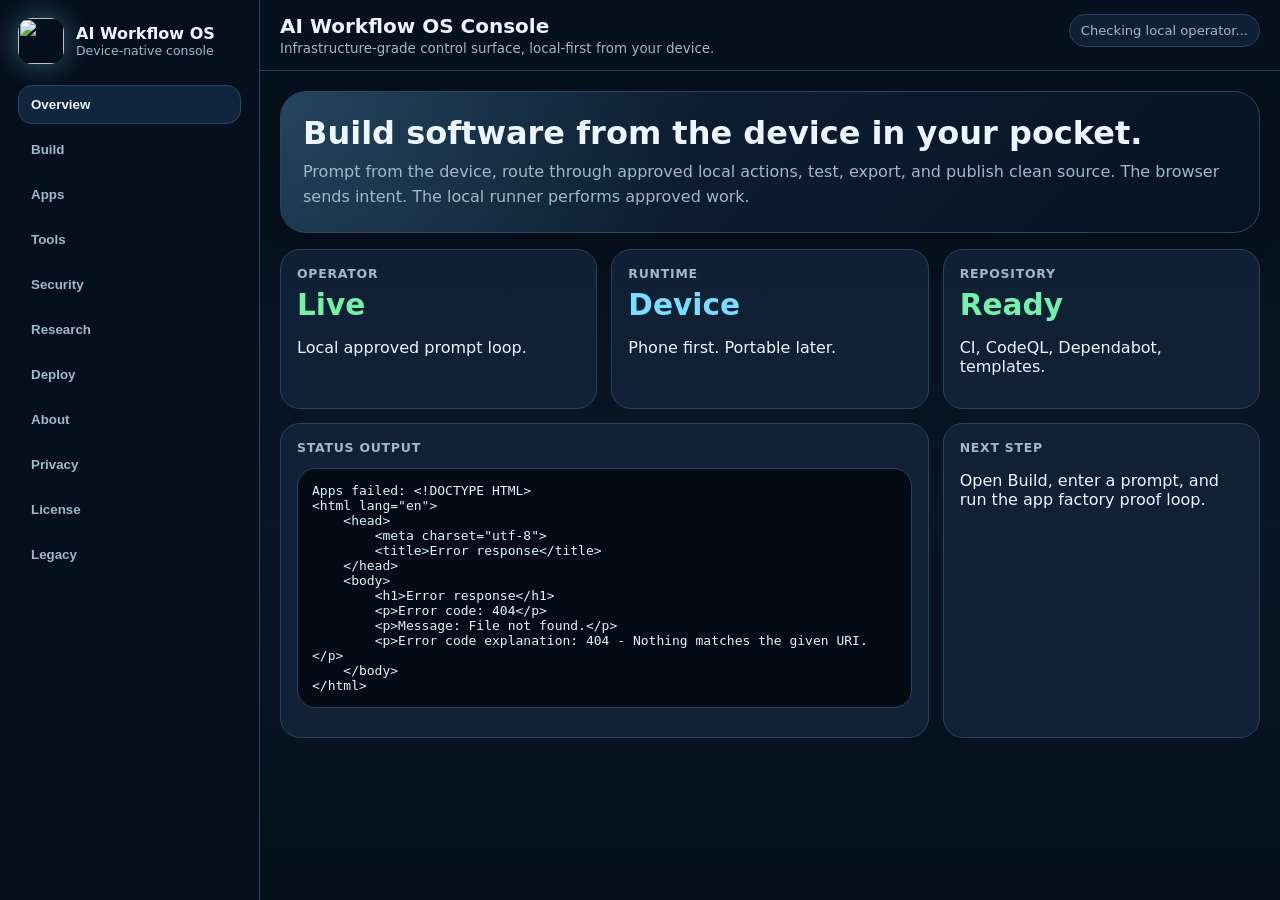
==== web/index.html @ d05ff274 "Enforce app factory contract and full console pages" ====
<!doctype html>
<html lang="en">
<head>
  <meta charset="utf-8">
  <meta name="viewport" content="width=device-width,initial-scale=1">
  <meta http-equiv="Content-Security-Policy" content="default-src 'self'; img-src 'self' data:; style-src 'self' 'unsafe-inline'; script-src 'self' 'unsafe-inline'; connect-src 'self'; object-src 'none'; base-uri 'self'; form-action 'self'">
  <title>AI Workflow OS Console</title>
  <link rel="manifest" href="/manifest.webmanifest">
  <meta name="theme-color" content="#07111f">
  <link rel="icon" type="image/png" sizes="192x192" href="/icons/ai-workflow-os-192.png">
  <style>
    :root{color-scheme:dark;--bg:#06101d;--rail:#07101d;--panel:#101f35;--card:#13243b;--line:#29425f;--text:#edf6ff;--muted:#9fb8ca;--blue:#7bdcff;--green:#74f0aa;--warn:#ffd166;--bad:#ff8080}
    *{box-sizing:border-box}body{margin:0;background:linear-gradient(180deg,#06101d,#091625 58%,#06101d);color:var(--text);font-family:Inter,Roboto,system-ui,-apple-system,BlinkMacSystemFont,Segoe UI,sans-serif}.app{min-height:100vh;display:grid;grid-template-columns:260px 1fr}aside{position:sticky;top:0;height:100vh;background:rgba(7,16,29,.98);border-right:1px solid var(--line);padding:18px}.brand{display:flex;align-items:center;gap:12px;margin-bottom:18px}.brand img{width:46px;height:46px;border-radius:14px;box-shadow:0 0 28px rgba(123,220,255,.38)}.brand b{display:block}.brand span{display:block;color:var(--muted);font-size:.78rem}nav button{width:100%;text-align:left;border:1px solid transparent;background:transparent;color:var(--muted);border-radius:14px;padding:11px 12px;margin:3px 0;font-weight:800}nav button.active,nav button:hover{background:#10263f;color:var(--text);border-color:#244864}header{position:sticky;top:0;z-index:2;background:rgba(7,17,31,.92);backdrop-filter:blur(14px);border-bottom:1px solid var(--line);padding:14px 20px;display:flex;justify-content:space-between;gap:12px}.title h1{margin:0;font-size:1.25rem}.title p{margin:3px 0 0;color:var(--muted);font-size:.84rem}.pill{border:1px solid var(--line);background:#0e2035;border-radius:999px;padding:8px 11px;color:var(--muted);font-size:.82rem;height:max-content}.content{padding:20px;max-width:1320px;margin:0 auto}.hero{border:1px solid var(--line);background:radial-gradient(circle at top left,rgba(123,220,255,.18),transparent 42%),linear-gradient(135deg,#10243b,#081222);border-radius:26px;padding:22px;box-shadow:0 18px 60px rgba(0,0,0,.35)}.hero h2{font-size:2rem;margin:0 0 8px}.hero p{color:var(--muted);line-height:1.55;margin:0}.screen{display:none!important}.screen.active{display:grid!important;grid-template-columns:repeat(12,1fr);gap:14px;margin-top:16px}.card{grid-column:span 4;border:1px solid var(--line);background:rgba(19,36,59,.78);border-radius:20px;padding:16px;min-height:118px}.wide{grid-column:span 8}.full{grid-column:1/-1}.label{color:var(--muted);font-size:.78rem;text-transform:uppercase;letter-spacing:.06em;font-weight:900}.metric{font-size:1.85rem;font-weight:900;margin-top:7px}.good{color:var(--green)}.warn{color:var(--warn)}.blue{color:var(--blue)}textarea{width:100%;min-height:170px;border:1px solid var(--line);border-radius:18px;background:#050b15;color:var(--text);padding:14px;font-size:1rem;resize:vertical}button.primary{border:0;background:var(--blue);color:#001320;border-radius:999px;padding:12px 16px;font-weight:900}button.secondary{border:1px solid var(--line);background:#142940;color:var(--text);border-radius:999px;padding:12px 16px;font-weight:800}.actions{display:flex;flex-wrap:wrap;gap:8px;margin-top:12px}pre{white-space:pre-wrap;overflow:auto;max-height:520px;background:#050b15;border:1px solid var(--line);border-radius:18px;padding:14px;color:#dcf6ff}.table{display:grid;gap:8px}.row{display:grid;grid-template-columns:150px 1fr auto;gap:10px;align-items:center;padding:10px;border:1px solid #1e3954;border-radius:14px;background:#0d1b2d}.dot{width:10px;height:10px;border-radius:999px;background:var(--green);box-shadow:0 0 18px rgba(116,240,170,.8)}.mobilebar{display:none;position:fixed;left:10px;right:10px;bottom:10px;z-index:5;border:1px solid var(--line);background:rgba(10,20,36,.94);backdrop-filter:blur(16px);border-radius:24px;padding:8px;box-shadow:0 18px 60px rgba(0,0,0,.35)}.mobilebar button{flex:1;border:0;background:transparent;color:var(--muted);font-size:.72rem;font-weight:900}@media(max-width:850px){.app{display:block}aside{display:none}.content{padding:14px}.card,.wide{grid-column:1/-1}header{padding:12px 14px}.hero h2{font-size:1.45rem}.mobilebar{display:flex}body{padding-bottom:78px}}
  </style>
</head>
<body>
<div class="app">
  <aside><div class="brand"><img src="/icons/ai-workflow-os-192.png" alt=""><div><b>AI Workflow OS</b><span>Device-native console</span></div></div><nav>
    <button class="active" data-tab="overview">Overview</button><button data-tab="build">Build</button><button data-tab="apps">Apps</button><button data-tab="tools">Tools</button><button data-tab="security">Security</button><button data-tab="research">Research</button><button data-tab="deploy">Deploy</button><button data-tab="about">About</button><button data-tab="privacy">Privacy</button><button data-tab="license">License</button><button data-action="legacy">Legacy</button>
  </nav></aside>
  <main><header><div class="title"><h1>AI Workflow OS Console</h1><p>Infrastructure-grade control surface, local-first from your device.</p></div><div class="pill" id="status-pill">Checking local operator...</div></header><section class="content">
    <div class="hero"><h2>Build software from the device in your pocket.</h2><p>Prompt from the device, route through approved local actions, test, export, and publish clean source. The browser sends intent. The local runner performs approved work.</p></div>
    <section class="screen active" id="screen-overview"><div class="card"><div class="label">Operator</div><div class="metric good">Live</div><p>Local approved prompt loop.</p></div><div class="card"><div class="label">Runtime</div><div class="metric blue">Device</div><p>Phone first. Portable later.</p></div><div class="card"><div class="label">Repository</div><div class="metric good">Ready</div><p>CI, CodeQL, Dependabot, templates.</p></div><div class="card wide"><div class="label">Status output</div><pre id="output">Loading operator status...</pre></div><div class="card"><div class="label">Next step</div><p>Open Build, enter a prompt, and run the app factory proof loop.</p></div></section>
    <section class="screen" id="screen-build"><div class="card full"><div class="label">Build from prompt</div><textarea id="operator-prompt" placeholder="Build an application from inside this device..."></textarea><p><label><input type="checkbox" id="operator-publish"> Commit and push after tests pass</label></p><div class="actions"><button class="primary" data-action="build">Build From Prompt</button><button class="secondary" data-action="status">Operator Status</button><button class="secondary" data-action="export">Export Phone Bundle</button><button class="secondary" data-action="apps">Refresh Apps</button></div></div></section>
    <section class="screen" id="screen-apps"><div class="card full"><div class="label">Generated applications</div><div class="table" id="apps-table"></div></div></section>
    <section class="screen" id="screen-tools"><div class="card full"><div class="label">Installed capabilities</div><div class="table" id="tools-table"></div></div></section>
    <section class="screen" id="screen-security"><div class="card"><div class="label">Secrets</div><div class="metric good">Values hidden</div><p>Presence only. No values stored or printed.</p></div><div class="card"><div class="label">Boundary</div><div class="metric good">Allowlisted</div><p>No arbitrary browser shell.</p></div><div class="card"><div class="label">Public repo</div><div class="metric good">Hardened</div><p>Security policy, CodeQL, Dependabot, hygiene scan.</p></div></section>
    <section class="screen" id="screen-research"><div class="card full"><div class="label">Public landscape</div><p>Research snapshots track public signals for Actions, CodeQL, devcontainers, PWA, Termux, local-first, and agentic coding tools.</p><pre>Run python3 scripts/research_public_landscape.py from Termux to refresh repository research.</pre></div></section>
    <section class="screen" id="screen-deploy"><div class="card"><div class="label">Local</div><div class="metric good">Ready</div><p>PWA over localhost.</p></div><div class="card"><div class="label">Pages</div><div class="metric blue">Site</div><p>Public marketing site in /site.</p></div><div class="card"><div class="label">Future</div><div class="metric warn">SaaS</div><p>Control plane plus user-owned runners.</p></div></section>
    <section class="screen" id="screen-about"><div class="card full"><div class="label">About</div><h3>AI Workflow OS</h3><p>A device-native application factory by Michael Alonza P. Ware. Mission: make phones first-class software creation machines without compromising safety, proof, or public code quality.</p></div></section>
    <section class="screen" id="screen-privacy"><div class="card full"><div class="label">Privacy</div><h3>Local-first privacy</h3><p>The local console talks to localhost endpoints only. Secret values are never printed. External network work belongs to explicit terminal-side actions.</p></div></section>
    <section class="screen" id="screen-license"><div class="card full"><div class="label">License</div><h3>MIT License</h3><p>The repository includes LICENSE. Public use is permitted under the license terms while preserving copyright and warranty notices.</p></div></section>
  </section></main>
</div>
<div class="mobilebar"><button data-tab="overview">Home</button><button data-tab="build">Build</button><button data-tab="apps">Apps</button><button data-tab="tools">Tools</button><button data-tab="security">Safe</button></div>
<script>
const output=document.getElementById("output");function setOutput(v){output.textContent=v}function showTab(n){document.querySelectorAll(".screen").forEach(s=>s.classList.remove("active"));const t=document.getElementById("screen-"+n);if(t)t.classList.add("active");document.querySelectorAll("[data-tab]").forEach(b=>b.classList.toggle("active",b.dataset.tab===n))}
async function jsonFetch(url,opt){const r=await fetch(url,Object.assign({cache:"no-store"},opt||{}));const tx=await r.text();if(!r.ok)throw new Error(tx||("HTTP "+r.status));try{return JSON.stringify(JSON.parse(tx),null,2)}catch{return tx}}
async function loadStatus(){try{const text=await jsonFetch("/api/operator/status");setOutput(text);document.getElementById("status-pill").textContent="Local operator online";const data=JSON.parse(text);const table=document.getElementById("tools-table");table.innerHTML="";Object.keys(data.inventory.tools||{}).forEach(name=>{const tool=data.inventory.tools[name];const row=document.createElement("div");row.className="row";row.innerHTML="<b></b><span></span><span class=\"dot\"></span>";row.children[0].textContent=name;row.children[1].textContent=tool.path||"not installed";if(!tool.installed)row.querySelector(".dot").style.background="#ff8080";table.appendChild(row)})}catch(e){setOutput("Status failed: "+e.message)}}
async function loadApps(){try{const text=await jsonFetch("/api/operator/apps");const data=JSON.parse(text);const table=document.getElementById("apps-table");table.innerHTML="";(data.apps||[]).forEach(app=>{const row=document.createElement("div");row.className="row";row.innerHTML="<b></b><span></span><span class=\"dot\"></span>";row.children[0].textContent=app.name;row.children[1].textContent=(app.has_app_py?"app.py ":"")+(app.has_web_ui?"web ":"")+(app.has_test?"tests ":"")+(app.has_manifest?"manifest":"");table.appendChild(row)});setOutput(text);showTab("apps")}catch(e){setOutput("Apps failed: "+e.message)}}
async function runBuild(){const prompt=document.getElementById("operator-prompt").value.trim();if(!prompt){setOutput("Enter a prompt before building.");showTab("build");return}setOutput("Running approved app factory build...");try{const publish=document.getElementById("operator-publish").checked;const text=await jsonFetch("/api/operator/run",{method:"POST",headers:{"Content-Type":"application/json"},body:JSON.stringify({prompt:prompt,publish:publish})});setOutput(text);await loadApps()}catch(e){setOutput("Build failed: "+e.message);showTab("build")}}
async function exportPhone(){try{setOutput(await jsonFetch("/api/phone/export",{method:"POST",headers:{"Content-Type":"application/json"},body:"{}"}));showTab("overview")}catch(e){setOutput("Export failed: "+e.message)}}
document.addEventListener("click",e=>{const tab=e.target.closest("[data-tab]");if(tab){showTab(tab.dataset.tab);if(tab.dataset.tab==="apps")loadApps();return}const a=e.target.closest("[data-action]");if(!a)return;const action=a.dataset.action;if(action==="build")runBuild();if(action==="status"){loadStatus();showTab("overview")}if(action==="export")exportPhone();if(action==="apps")loadApps();if(action==="legacy")location.href="/legacy-dashboard.html"});
if("serviceWorker" in navigator)window.addEventListener("load",()=>navigator.serviceWorker.register("/sw.js").catch(()=>{}));loadStatus();loadApps();
</script>
</body>
</html>
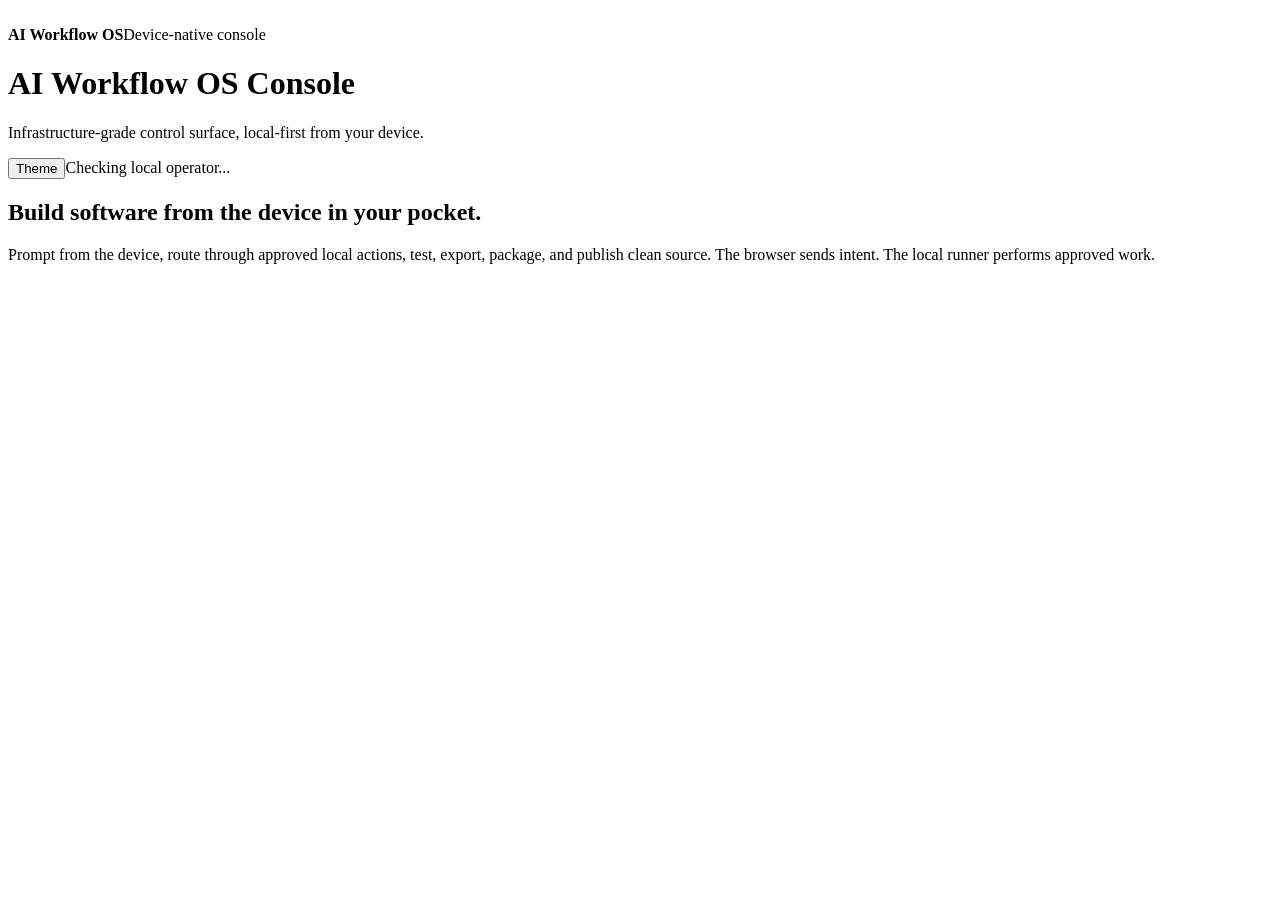
==== commit c4d19cd3: "Add decoupled device-native console shell and context packet" ====
--- a/web/index.html
+++ b/web/index.html
@@ -3,45 +3,30 @@
 <head>
   <meta charset="utf-8">
   <meta name="viewport" content="width=device-width,initial-scale=1">
-  <meta http-equiv="Content-Security-Policy" content="default-src 'self'; img-src 'self' data:; style-src 'self' 'unsafe-inline'; script-src 'self' 'unsafe-inline'; connect-src 'self'; object-src 'none'; base-uri 'self'; form-action 'self'">
+  <meta http-equiv="Content-Security-Policy" content="default-src 'self'; img-src 'self' data:; style-src 'self'; script-src 'self'; connect-src 'self'; object-src 'none'; base-uri 'self'; form-action 'self'">
   <title>AI Workflow OS Console</title>
   <link rel="manifest" href="/manifest.webmanifest">
   <meta name="theme-color" content="#07111f">
   <link rel="icon" type="image/png" sizes="192x192" href="/icons/ai-workflow-os-192.png">
-  <style>
-    :root{color-scheme:dark;--bg:#06101d;--rail:#07101d;--panel:#101f35;--card:#13243b;--line:#29425f;--text:#edf6ff;--muted:#9fb8ca;--blue:#7bdcff;--green:#74f0aa;--warn:#ffd166;--bad:#ff8080}
-    *{box-sizing:border-box}body{margin:0;background:linear-gradient(180deg,#06101d,#091625 58%,#06101d);color:var(--text);font-family:Inter,Roboto,system-ui,-apple-system,BlinkMacSystemFont,Segoe UI,sans-serif}.app{min-height:100vh;display:grid;grid-template-columns:260px 1fr}aside{position:sticky;top:0;height:100vh;background:rgba(7,16,29,.98);border-right:1px solid var(--line);padding:18px}.brand{display:flex;align-items:center;gap:12px;margin-bottom:18px}.brand img{width:46px;height:46px;border-radius:14px;box-shadow:0 0 28px rgba(123,220,255,.38)}.brand b{display:block}.brand span{display:block;color:var(--muted);font-size:.78rem}nav button{width:100%;text-align:left;border:1px solid transparent;background:transparent;color:var(--muted);border-radius:14px;padding:11px 12px;margin:3px 0;font-weight:800}nav button.active,nav button:hover{background:#10263f;color:var(--text);border-color:#244864}header{position:sticky;top:0;z-index:2;background:rgba(7,17,31,.92);backdrop-filter:blur(14px);border-bottom:1px solid var(--line);padding:14px 20px;display:flex;justify-content:space-between;gap:12px}.title h1{margin:0;font-size:1.25rem}.title p{margin:3px 0 0;color:var(--muted);font-size:.84rem}.pill{border:1px solid var(--line);background:#0e2035;border-radius:999px;padding:8px 11px;color:var(--muted);font-size:.82rem;height:max-content}.content{padding:20px;max-width:1320px;margin:0 auto}.hero{border:1px solid var(--line);background:radial-gradient(circle at top left,rgba(123,220,255,.18),transparent 42%),linear-gradient(135deg,#10243b,#081222);border-radius:26px;padding:22px;box-shadow:0 18px 60px rgba(0,0,0,.35)}.hero h2{font-size:2rem;margin:0 0 8px}.hero p{color:var(--muted);line-height:1.55;margin:0}.screen{display:none!important}.screen.active{display:grid!important;grid-template-columns:repeat(12,1fr);gap:14px;margin-top:16px}.card{grid-column:span 4;border:1px solid var(--line);background:rgba(19,36,59,.78);border-radius:20px;padding:16px;min-height:118px}.wide{grid-column:span 8}.full{grid-column:1/-1}.label{color:var(--muted);font-size:.78rem;text-transform:uppercase;letter-spacing:.06em;font-weight:900}.metric{font-size:1.85rem;font-weight:900;margin-top:7px}.good{color:var(--green)}.warn{color:var(--warn)}.blue{color:var(--blue)}textarea{width:100%;min-height:170px;border:1px solid var(--line);border-radius:18px;background:#050b15;color:var(--text);padding:14px;font-size:1rem;resize:vertical}button.primary{border:0;background:var(--blue);color:#001320;border-radius:999px;padding:12px 16px;font-weight:900}button.secondary{border:1px solid var(--line);background:#142940;color:var(--text);border-radius:999px;padding:12px 16px;font-weight:800}.actions{display:flex;flex-wrap:wrap;gap:8px;margin-top:12px}pre{white-space:pre-wrap;overflow:auto;max-height:520px;background:#050b15;border:1px solid var(--line);border-radius:18px;padding:14px;color:#dcf6ff}.table{display:grid;gap:8px}.row{display:grid;grid-template-columns:150px 1fr auto;gap:10px;align-items:center;padding:10px;border:1px solid #1e3954;border-radius:14px;background:#0d1b2d}.dot{width:10px;height:10px;border-radius:999px;background:var(--green);box-shadow:0 0 18px rgba(116,240,170,.8)}.mobilebar{display:none;position:fixed;left:10px;right:10px;bottom:10px;z-index:5;border:1px solid var(--line);background:rgba(10,20,36,.94);backdrop-filter:blur(16px);border-radius:24px;padding:8px;box-shadow:0 18px 60px rgba(0,0,0,.35)}.mobilebar button{flex:1;border:0;background:transparent;color:var(--muted);font-size:.72rem;font-weight:900}@media(max-width:850px){.app{display:block}aside{display:none}.content{padding:14px}.card,.wide{grid-column:1/-1}header{padding:12px 14px}.hero h2{font-size:1.45rem}.mobilebar{display:flex}body{padding-bottom:78px}}
-  </style>
+  <link rel="stylesheet" href="/assets/console.css">
 </head>
 <body>
-<div class="app">
-  <aside><div class="brand"><img src="/icons/ai-workflow-os-192.png" alt=""><div><b>AI Workflow OS</b><span>Device-native console</span></div></div><nav>
-    <button class="active" data-tab="overview">Overview</button><button data-tab="build">Build</button><button data-tab="apps">Apps</button><button data-tab="tools">Tools</button><button data-tab="security">Security</button><button data-tab="research">Research</button><button data-tab="deploy">Deploy</button><button data-tab="about">About</button><button data-tab="privacy">Privacy</button><button data-tab="license">License</button><button data-action="legacy">Legacy</button>
-  </nav></aside>
-  <main><header><div class="title"><h1>AI Workflow OS Console</h1><p>Infrastructure-grade control surface, local-first from your device.</p></div><div class="pill" id="status-pill">Checking local operator...</div></header><section class="content">
-    <div class="hero"><h2>Build software from the device in your pocket.</h2><p>Prompt from the device, route through approved local actions, test, export, and publish clean source. The browser sends intent. The local runner performs approved work.</p></div>
-    <section class="screen active" id="screen-overview"><div class="card"><div class="label">Operator</div><div class="metric good">Live</div><p>Local approved prompt loop.</p></div><div class="card"><div class="label">Runtime</div><div class="metric blue">Device</div><p>Phone first. Portable later.</p></div><div class="card"><div class="label">Repository</div><div class="metric good">Ready</div><p>CI, CodeQL, Dependabot, templates.</p></div><div class="card wide"><div class="label">Status output</div><pre id="output">Loading operator status...</pre></div><div class="card"><div class="label">Next step</div><p>Open Build, enter a prompt, and run the app factory proof loop.</p></div></section>
-    <section class="screen" id="screen-build"><div class="card full"><div class="label">Build from prompt</div><textarea id="operator-prompt" placeholder="Build an application from inside this device..."></textarea><p><label><input type="checkbox" id="operator-publish"> Commit and push after tests pass</label></p><div class="actions"><button class="primary" data-action="build">Build From Prompt</button><button class="secondary" data-action="status">Operator Status</button><button class="secondary" data-action="export">Export Phone Bundle</button><button class="secondary" data-action="apps">Refresh Apps</button></div></div></section>
-    <section class="screen" id="screen-apps"><div class="card full"><div class="label">Generated applications</div><div class="table" id="apps-table"></div></div></section>
-    <section class="screen" id="screen-tools"><div class="card full"><div class="label">Installed capabilities</div><div class="table" id="tools-table"></div></div></section>
-    <section class="screen" id="screen-security"><div class="card"><div class="label">Secrets</div><div class="metric good">Values hidden</div><p>Presence only. No values stored or printed.</p></div><div class="card"><div class="label">Boundary</div><div class="metric good">Allowlisted</div><p>No arbitrary browser shell.</p></div><div class="card"><div class="label">Public repo</div><div class="metric good">Hardened</div><p>Security policy, CodeQL, Dependabot, hygiene scan.</p></div></section>
-    <section class="screen" id="screen-research"><div class="card full"><div class="label">Public landscape</div><p>Research snapshots track public signals for Actions, CodeQL, devcontainers, PWA, Termux, local-first, and agentic coding tools.</p><pre>Run python3 scripts/research_public_landscape.py from Termux to refresh repository research.</pre></div></section>
-    <section class="screen" id="screen-deploy"><div class="card"><div class="label">Local</div><div class="metric good">Ready</div><p>PWA over localhost.</p></div><div class="card"><div class="label">Pages</div><div class="metric blue">Site</div><p>Public marketing site in /site.</p></div><div class="card"><div class="label">Future</div><div class="metric warn">SaaS</div><p>Control plane plus user-owned runners.</p></div></section>
-    <section class="screen" id="screen-about"><div class="card full"><div class="label">About</div><h3>AI Workflow OS</h3><p>A device-native application factory by Michael Alonza P. Ware. Mission: make phones first-class software creation machines without compromising safety, proof, or public code quality.</p></div></section>
-    <section class="screen" id="screen-privacy"><div class="card full"><div class="label">Privacy</div><h3>Local-first privacy</h3><p>The local console talks to localhost endpoints only. Secret values are never printed. External network work belongs to explicit terminal-side actions.</p></div></section>
-    <section class="screen" id="screen-license"><div class="card full"><div class="label">License</div><h3>MIT License</h3><p>The repository includes LICENSE. Public use is permitted under the license terms while preserving copyright and warranty notices.</p></div></section>
-  </section></main>
-</div>
-<div class="mobilebar"><button data-tab="overview">Home</button><button data-tab="build">Build</button><button data-tab="apps">Apps</button><button data-tab="tools">Tools</button><button data-tab="security">Safe</button></div>
-<script>
-const output=document.getElementById("output");function setOutput(v){output.textContent=v}function showTab(n){document.querySelectorAll(".screen").forEach(s=>s.classList.remove("active"));const t=document.getElementById("screen-"+n);if(t)t.classList.add("active");document.querySelectorAll("[data-tab]").forEach(b=>b.classList.toggle("active",b.dataset.tab===n))}
-async function jsonFetch(url,opt){const r=await fetch(url,Object.assign({cache:"no-store"},opt||{}));const tx=await r.text();if(!r.ok)throw new Error(tx||("HTTP "+r.status));try{return JSON.stringify(JSON.parse(tx),null,2)}catch{return tx}}
-async function loadStatus(){try{const text=await jsonFetch("/api/operator/status");setOutput(text);document.getElementById("status-pill").textContent="Local operator online";const data=JSON.parse(text);const table=document.getElementById("tools-table");table.innerHTML="";Object.keys(data.inventory.tools||{}).forEach(name=>{const tool=data.inventory.tools[name];const row=document.createElement("div");row.className="row";row.innerHTML="<b></b><span></span><span class=\"dot\"></span>";row.children[0].textContent=name;row.children[1].textContent=tool.path||"not installed";if(!tool.installed)row.querySelector(".dot").style.background="#ff8080";table.appendChild(row)})}catch(e){setOutput("Status failed: "+e.message)}}
-async function loadApps(){try{const text=await jsonFetch("/api/operator/apps");const data=JSON.parse(text);const table=document.getElementById("apps-table");table.innerHTML="";(data.apps||[]).forEach(app=>{const row=document.createElement("div");row.className="row";row.innerHTML="<b></b><span></span><span class=\"dot\"></span>";row.children[0].textContent=app.name;row.children[1].textContent=(app.has_app_py?"app.py ":"")+(app.has_web_ui?"web ":"")+(app.has_test?"tests ":"")+(app.has_manifest?"manifest":"");table.appendChild(row)});setOutput(text);showTab("apps")}catch(e){setOutput("Apps failed: "+e.message)}}
-async function runBuild(){const prompt=document.getElementById("operator-prompt").value.trim();if(!prompt){setOutput("Enter a prompt before building.");showTab("build");return}setOutput("Running approved app factory build...");try{const publish=document.getElementById("operator-publish").checked;const text=await jsonFetch("/api/operator/run",{method:"POST",headers:{"Content-Type":"application/json"},body:JSON.stringify({prompt:prompt,publish:publish})});setOutput(text);await loadApps()}catch(e){setOutput("Build failed: "+e.message);showTab("build")}}
-async function exportPhone(){try{setOutput(await jsonFetch("/api/phone/export",{method:"POST",headers:{"Content-Type":"application/json"},body:"{}"}));showTab("overview")}catch(e){setOutput("Export failed: "+e.message)}}
-document.addEventListener("click",e=>{const tab=e.target.closest("[data-tab]");if(tab){showTab(tab.dataset.tab);if(tab.dataset.tab==="apps")loadApps();return}const a=e.target.closest("[data-action]");if(!a)return;const action=a.dataset.action;if(action==="build")runBuild();if(action==="status"){loadStatus();showTab("overview")}if(action==="export")exportPhone();if(action==="apps")loadApps();if(action==="legacy")location.href="/legacy-dashboard.html"});
-if("serviceWorker" in navigator)window.addEventListener("load",()=>navigator.serviceWorker.register("/sw.js").catch(()=>{}));loadStatus();loadApps();
-</script>
+  <div id="app" class="console-shell" data-theme="dark">
+    <aside class="rail" aria-label="Primary navigation">
+      <div class="brand"><img src="/icons/ai-workflow-os-192.png" alt=""><div><b>AI Workflow OS</b><span>Device-native console</span></div></div>
+      <nav id="primary-nav"></nav>
+    </aside>
+    <aside id="flyout" class="flyout" aria-label="Context navigation"></aside>
+    <main class="workspace">
+      <header class="topbar">
+        <div><h1>AI Workflow OS Console</h1><p>Infrastructure-grade control surface, local-first from your device.</p></div>
+        <div class="top-actions"><button id="theme-toggle" class="ghost">Theme</button><span id="status-pill" class="pill">Checking local operator...</span></div>
+      </header>
+      <section class="hero"><h2>Build software from the device in your pocket.</h2><p>Prompt from the device, route through approved local actions, test, export, package, and publish clean source. The browser sends intent. The local runner performs approved work.</p></section>
+      <section id="screen" class="screen" aria-live="polite"></section>
+    </main>
+  </div>
+  <nav id="mobile-nav" class="mobile-nav" aria-label="Mobile navigation"></nav>
+  <script src="/assets/console.js"></script>
 </body>
 </html>
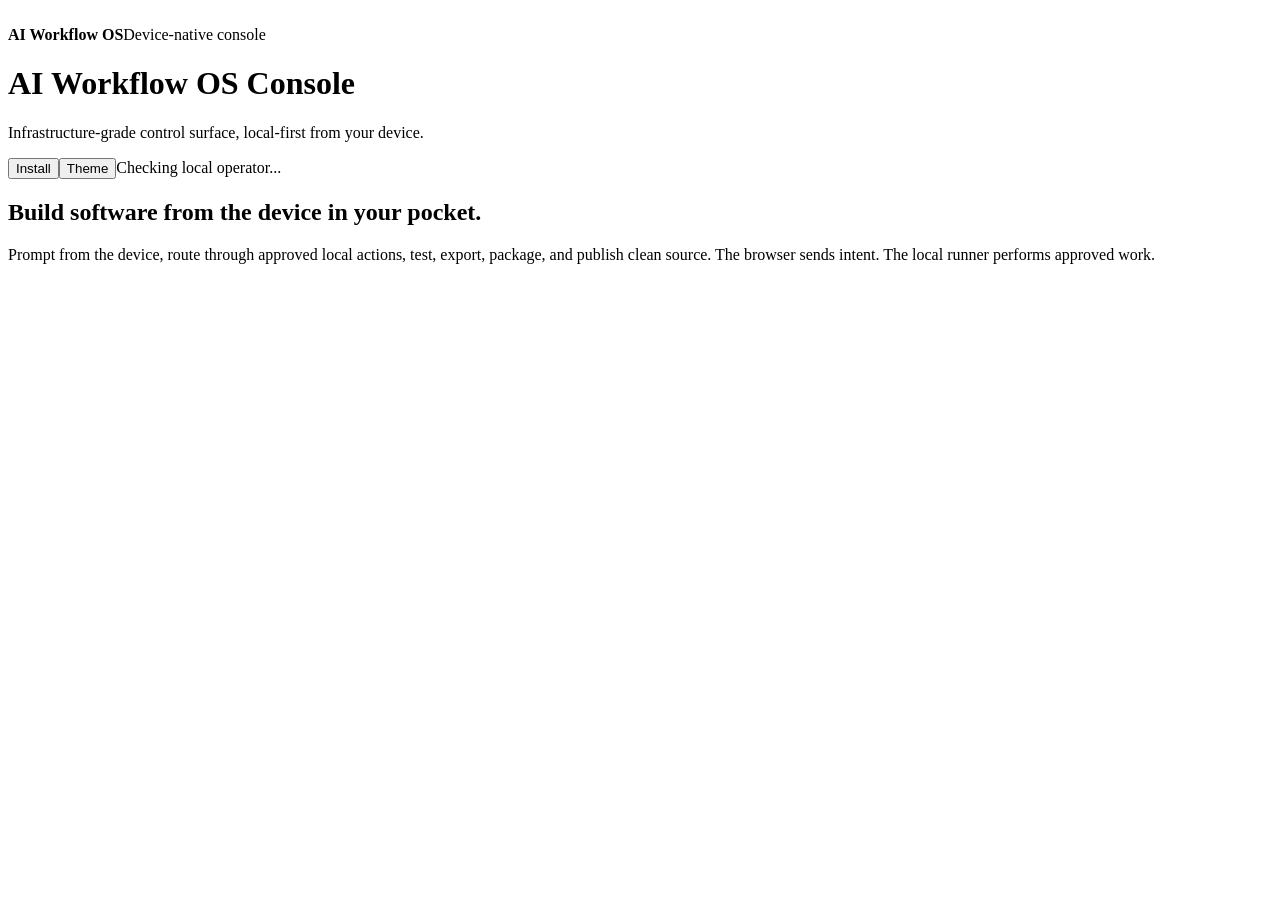
==== commit 47f3802e: "Add decoupled recursive app factory console and research packet" ====
--- a/web/index.html
+++ b/web/index.html
@@ -20,7 +20,7 @@
     <main class="workspace">
       <header class="topbar">
         <div><h1>AI Workflow OS Console</h1><p>Infrastructure-grade control surface, local-first from your device.</p></div>
-        <div class="top-actions"><button id="theme-toggle" class="ghost">Theme</button><span id="status-pill" class="pill">Checking local operator...</span></div>
+        <div class="top-actions"><button id="install-app" class="ghost">Install</button><button id="theme-toggle" class="ghost">Theme</button><span id="status-pill" class="pill">Checking local operator...</span></div>
       </header>
       <section class="hero"><h2>Build software from the device in your pocket.</h2><p>Prompt from the device, route through approved local actions, test, export, package, and publish clean source. The browser sends intent. The local runner performs approved work.</p></section>
       <section id="screen" class="screen" aria-live="polite"></section>
